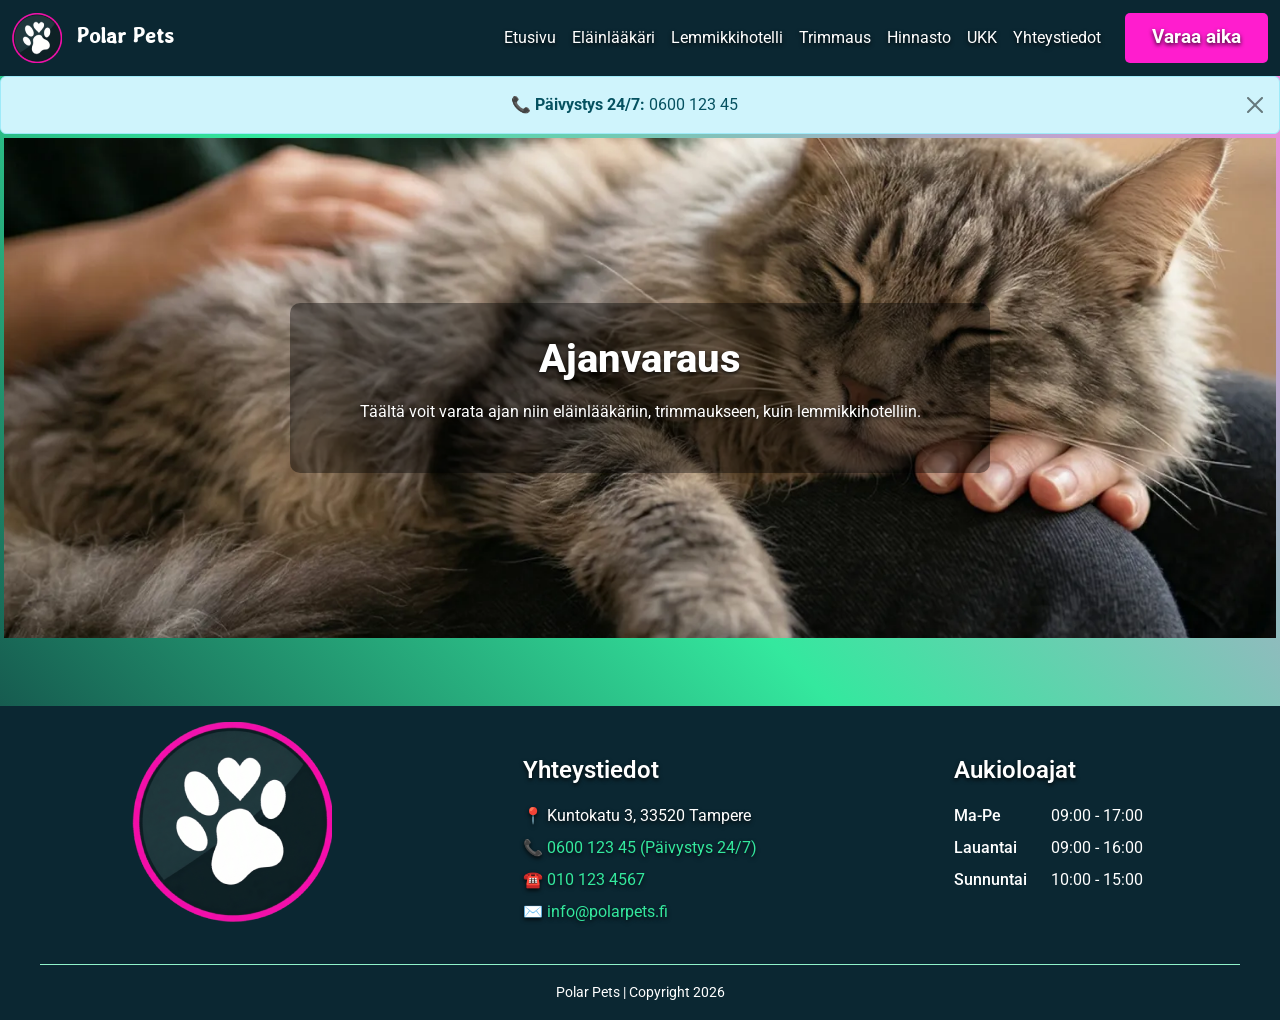
==== html/ajanvaraus.html @ 06be7851 "Trimmaus-sisältökuvat ja introjen erotus." ====
<!DOCTYPE html>
<html lang="fi">
<head>
    <meta charset="UTF-8">
    <meta name="viewport" content="width=device-width, initial-scale=1.0">
    <title>Yhteystiedot - Polar Pets Tampere</title>
    <meta name="description" content="Polar Petsin yhteystiedot, aukioloajat ja sijainti Tampereella. Päivystys 24/7 
    numerossa 0600 123 45. Varaa aika tai lähetä yhteydenottopyyntö!">
    <link rel="icon" type="image/svg+xml" href="../icons/favicon-32x32.png">
    <link rel="preconnect" href="https://fonts.googleapis.com">
    <link rel="preconnect" href="https://fonts.gstatic.com" crossorigin>
    <link href="https://fonts.googleapis.com/css2?family=Stylish&display=swap" rel="stylesheet">
    <link href="https://fonts.googleapis.com/css2?family=Roboto:ital,wght@0,100..900;1,100..900&display=swap" rel="stylesheet">
    <link href="https://cdn.jsdelivr.net/npm/bootstrap@5.3.8/dist/css/bootstrap.min.css"
        rel="stylesheet">
    <link rel="stylesheet" href="../css/styles.css">
</head>
<body>
    
    <header class="bootstrap-zone">
        <nav class="navbar navbar-expand-lg navbar-dark">
            <div class="container-fluid">
                <a class="navbar-brand" href="../index.html"><img src="../images/polarlogo_50px.png" alt="Polar Pets pyöreä tassulogo."> Polar Pets</a>
                <a href="ajanvaraus.html" class="btn btn-primary d-lg-none ms-auto me-2">Varaa aika</a>
                <button class="navbar-toggler" type="button" data-bs-toggle="collapse" 
                        data-bs-target="#navbarNav" aria-controls="navbarNav" 
                        aria-expanded="false" aria-label="Toggle navigation">
                    <span class="navbar-toggler-icon"></span>
                </button>
                <div class="collapse navbar-collapse" id="navbarNav">
                    <ul class="navbar-nav ms-auto">
                        <li class="nav-item"><a class="nav-link" href="../index.html">Etusivu</a></li>
                        <li class="nav-item"><a class="nav-link" href="elainlaakari.html">Eläinlääkäri</a></li>
                        <li class="nav-item"><a class="nav-link" href="lemmikkihotelli.html">Lemmikkihotelli</a></li>
                        <li class="nav-item"><a class="nav-link" href="trimmaus.html">Trimmaus</a></li>
                        <li class="nav-item"><a class="nav-link" href="hinnasto.html">Hinnasto</a></li>
                        <li class="nav-item"><a class="nav-link" href="ukk.html">UKK</a></li>
                        <li class="nav-item"><a class="nav-link" href="yhteystiedot.html">Yhteystiedot</a></li>
                    </ul>
                </div>
                <a href="ajanvaraus.html" class="btn-primary d-none d-lg-inline-block ms-3">Varaa aika</a>
            </div>
        </nav>
        <div class="alert alert-info alert-dismissible fade show m-0 text-center" role="alert">
            <strong>📞 Päivystys 24/7:</strong> 0600 123 45<button type="button" class="btn-close" data-bs-dismiss="alert" aria-label="Close"></button>
        </div>
    </header>

    <div class="site-grid">
        <main class="content-area">

            <section class="hero-section">
                <div class="hero">
                    <img src="../materiaalit/optimized-images/placeholderkuva.webp" alt="Muuta tämä teksti!">
                    <div class="hero-text">
                        <h1>Ajanvaraus</h1>
                        <p>Täältä voit varata ajan niin eläinlääkäriin, trimmaukseen, kuin lemmikkihotelliin.</p>
                    </div>    
                </div>
            </section>
        </main>
    </div>

    <footer class="footer">
        <div class="footer-wrapper">
            <div class="footer-logo">
                <img src="../images/polarlogo_200px.png" alt="Polar Pets pyöreä tassulogo.">
            </div>
            <div class="footer-contact">
                <h3>Yhteystiedot</h3>
                <address>
                    <ul>
                        <li>📍 Kuntokatu 3, 33520 Tampere</li>
                        <li><a href="tel:+35860012345">📞 0600 123 45 (Päivystys 24/7)</a></li>
                        <li><a href="tel:+358101234567">☎️ 010 123 4567</a></li>
                        <li><a href="mailto:info@polarpets.fi">✉️ info@polarpets.fi</a></li>
                    </ul>
                </address>
            </div>
            <div class="footer-opening-hours">
                <h3>Aukioloajat</h3>
                    <dl>
                        <dt>Ma-Pe</dt>
                        <dd>09:00 - 17:00</dd>
                        <dt>Lauantai</dt>
                        <dd>09:00 - 16:00</dd>
                        <dt>Sunnuntai</dt>
                        <dd>10:00 - 15:00</dd>
                    </dl>
            </div>
            <div class="footer-copyright">
                <small>Polar Pets  |  Copyright 2026</small>
            </div>
        </div>
    </footer>
    <script src="https://cdn.jsdelivr.net/npm/bootstrap@5.3.8/dist/js/bootstrap.bundle.min.js"></script>
</body>
</html>
---- css/styles.css ----
/* -----------------------------------
   POLAR PETS - STYLE GUIDE
   Visual direction: Aurora-inspired, 
   professional, trustworthy
   ----------------------------------- */

/* TODO: lisää tarvittavia elementtejä tai luokkia, tarkistus, hienosäätö 
   VARMISTA: 360px kaikki pysyy kasassa! */


/* --- CSS RESET --- */
* {
    margin: 0;
    padding: 0;
    box-sizing: border-box;
}


/* --- CSS VARIABLES --- */
:root {
/* Color palette - Aurora inspired */
    --polar-white: #FFF;                /* Puhdas valkoinen tekstille */            
    --polar-primary: #0B2732;           /* Tausta, sopii kaikkien kanssa. */
    --polar-secondary: #34E89E;         /* 30% Tausta, korostus, tekstinä primary päälle. */
    --polar-accent: #FF1DCE;            /* 10% Tausta, CTA, tekstinä primary päälle. */
/* Functional colors */
    --pets-shadow: rgba(0,0,0,0.8);     /* Varjo esim. tekstille */
    --pets-s-shadow: rgba(0,0,0,0.6);   /* Pehmeä varjo esim. hinnastoon */
    --pets-mask: rgba(0,0,0,0.4);       /* Pohja tekstille */
    --pets-s-glow: #91F3CA ;            /* Hienovarainen muutos, hover/activ/etc. */
    --pets-a-glow: #FF85E4 ;            /* Hienovarainen muutos, hover/activ/etc. */
}

body {
    font-family: "Roboto", Helvetica, Arial, sans-serif;
    color: var(--polar-white);
    background: linear-gradient(45deg, var(--polar-primary) 0%, var(--polar-secondary), 
    var(--pets-a-glow) 100%);
}
section {
    padding: 0.25rem;
    margin-bottom: 2rem;
}

/* --- TYPOGRAPHY --- Headings - Roboto ExtraBold/Bold/Medium for hierarchy */
h1, h2, h3, p, ul, li {
    text-shadow: 0 2px 4px var(--pets-shadow);
}
h1 {
    font-weight: 800;       /* ExtraBold */
    font-size: 2.5rem;      /* 40px */
    line-height: 1.2;
    margin-bottom: 1rem;
}
h2 {
    font-weight: 700;       /* Bold */
    font-size: 2rem;        /* 32px */
    line-height: 1.3;
    margin-top: 2rem;
    margin-bottom: 1rem;
}
h3 {
    font-weight: 600;       /* Medium */
    font-size: 1.5rem;      /* 24px */
    line-height: 1.4;
    margin-bottom: 0.5rem;
}
/* Body text - Roboto Regular for readability */
p {
    font-weight: 400;       /* Regular */
    font-size: 1rem;        /* 16px */
    line-height: 1.6;
    margin-bottom: 1rem;
}

ul {
    margin-bottom: 2rem;
}
a {
    color: var(--polar-secondary);
    text-decoration: none;
}


/* --- NAVBAR --- Ylikirjoitettu bootstrap */
header {
    position: sticky;
    top: 0;
    z-index: 1000;
}

.navbar {
    background-color: var(--polar-primary);
    position: relative;
}
.navbar-brand {
    font-family: "Stylish", Helvetica, Arial, sans-serif;
    font-size: 1.5rem;
    font-weight: 600;
    font-style: normal;
    color: var(--polar-white) !important;
}
.navbar-brand img {
    height: 50px;
    width: auto;
    margin-right: 0.5rem;
}
.navbar-nav .nav-link {
    color: var(--polar-white) !important;
    transition: color 0.3s ease;
}
.navbar-nav .nav-link.active {
    color: var(--polar-secondary) !important;
    font-weight: 600;
}
.navbar-nav .nav-link:hover,
.navbar-nav .nav-link:focus {
    color: var(--pets-s-glow) !important;
}


/* --- UKK --- Ylikirjoitettu ja täydennetty bootstrap */
.accordion {
    margin-bottom: 3rem;
}
.accordion-item {
    background-color: transparent;
    border: none;
    margin-bottom: 0.5rem;
    max-width: 542px;
}
/* The clickable button/header */
.accordion-button {
    background: var(--pets-mask);
    color: var(--polar-white) !important;
    font-weight: 500;
    font-size: 1.125rem;
    padding: 1.25rem 3rem 1.25rem 1.5rem;
    border: none;
    border-radius: 5px;
    box-shadow: none !important;
    transition: all 0.3s ease;
}
.accordion-button.collapsed:hover {
    box-shadow: 0 0 15px var(--polar-secondary), 0 0 30px var(--pets-s-glow) !important;
}
.accordion-button:not(.collapsed) {
    background: var(--pets-mask);
    color: var(--polar-secondary) !important;
    border-radius: 5px 5px 0 0;
}
/* The arrow icon */
.accordion-button::after {
    filter: brightness(0) invert(1);
    transition: transform 0.3s ease;
}
.accordion-button:not(.collapsed)::after {
    filter: brightness(0) saturate(100%) invert(85%) sepia(35%) saturate(2061%) hue-rotate(100deg) brightness(96%) contrast(92%);  /* Makes arrow secondary color when open */
}
.accordion-body {
    background: var(--pets-mask);
    text-shadow: 0 2px 4px var(--pets-shadow);
    padding: 1.5rem;
    border-radius: 0 0 5px 5px;
    color: var(--polar-white);
    font-size: 1rem;
    line-height: 1.6;
}
.accordion-header {
    margin-top: 0 !important;
    margin-bottom: 0 !important;
}


/* --- BUTTONS --- */
.btn-primary,
.btn-secondary {
    display: inline-block;
    color: var(--polar-white);
    text-shadow: 0 2px 4px var(--pets-shadow);
    padding: 0.5rem 1.5rem;
    border-radius: 5px;
    cursor: pointer;
    width: fit-content;
}

/* Käytä CTA:han (Varaa aika) */
.btn-primary {
    background-color: var(--polar-accent);
    border: 3px solid transparent;
    font-size: 18.5px;  /*testing if this passes WebAim's wave*/
    font-weight: bold;   /*WebAim daily scan limit exceeded. Hopefully this passes the test tomorrow*/
    transition: background-color 0.3s ease;
}
.btn-primary:hover,
.btn-primary:focus {
    background-color: var(--polar-accent);
    border: 3px solid var(--pets-a-glow);
    box-shadow: 0 0 15px var(--pets-a-glow), 0 0 30px var(--pets-a-glow);
}

/* Käytä toissijaisiin asioihin (Lue lisää, tms.) */
.btn-secondary {
    background-color: transparent;
    border: 3px solid var(--pets-a-glow);
    font-weight: 500;
    transition: all 0.3s ease;
}
.btn-secondary:hover,
.btn-secondary:focus {
    background-color: var(--polar-accent);
    box-shadow: 0 0 15px var(--pets-a-glow), 0 0 30px var(--pets-a-glow);
}


/* --- CARDS & INFO-BOX --- */
.service-card,
.index-card,
.testimonial-card,
.info-box,
.intro {
    background: var(--pets-mask);
    border-radius: 5px;
    padding: 1.5rem;
}

.icon {
    height: 72px;
    width: auto;
    color: var(--polar-secondary);
}

/* Käytä: palveluiden esittely, henkilöprofiilit, käyttäjien suositukset, yms. */
.service-card {
    margin-bottom: 1.5rem;
    break-inside: avoid;                    /* Prevents card from splitting across columns */
    display: inline-block;
    width: 100%;
}
.service-card:hover,
.service-card:focus {
    box-shadow: 0 0 15px var(--pets-s-glow), 0 0 30px var(--pets-s-glow);
}

.card-image-wrapper{
    width: 100%;
    height: clamp(200px, 30vw, 350px);
    object-fit: cover;
    border-radius: 7.5px;
}

/* Käytä vain kotisivulla */
.index-card {
    max-width: 320px;
    display: flex;
    flex-direction: column;
    align-items: center;
    transition: all 0.3s ease;
}
.index-card:hover,
.index-card:focus {
    transform: scale(1.025);
    box-shadow: 0 0 15px var(--polar-secondary), 0 0 30px var(--pets-s-glow);    
}
.index-card h3 {
    text-align: center;
    padding: 1.5rem;
}
.index-card p {
    text-align: center;
}
.index-card .btn-primary,
.index-card .btn-secondary {
    margin-top: auto;
}

.testimonial-card {
    display: flex;
    flex-direction: column;
    align-items: center;
}
.testimonial-card img {
    width: 100%;
    height: clamp(200px, 55vw, 350px);
    object-fit: cover;
    border-radius: 7.5px;
}
.testimonial-card blockquote {
    font-size: 1.125rem;
    font-style: italic;
    text-shadow: 0 2px 4px var(--pets-shadow);
    line-height: 1.7;
    text-align: center;
    position: relative;
}
.testimonial-card figcaption {
    font-size: 1rem;
    font-weight: 500;
    text-shadow: 0 2px 4px var(--pets-shadow);
    text-align: center;
    margin-top: 0.5rem;
}

/* Vaihtoehto kortille. Korostettu tieto, aukioloajat, päivystystiedot, yms. */
.info-box {
    border-left: 4px solid var(--pets-a-glow);
    margin-bottom: 3rem;
    max-width: 600px;
}
.info-box p {
    margin-bottom: auto;
}

.info-box strong{
    color: var(--pets-s-glow);
}

.info-box a {
    transition: all 0.3s ease;
    display: inline-block;              /* Necessary for transform to work */
}
.info-box a:hover,
.info-box a:focus {
    transform: scale(1.1);
}
.info-box ul {
    list-style: none;
    padding: 0;
    margin: 0;
}
.info-box ul li {
    margin-bottom: 0.5rem;
}
.info-box dl {
    text-shadow: 0 2px 4px var(--pets-shadow);
    margin: 0;
    display: grid;
    grid-template-columns: auto 1fr;
    gap: 0rem 1.5rem;
}
.info-box dt {
    font-weight: 500;
    text-align: left;
}
.info-box dd {
    text-align: left;
}
.info-box iframe {
    border: 3px solid var(--pets-s-glow);
    border-radius: 7.5px;
}

.intro {
    text-align: center;
}

/* --- FORM --- */
/* Käytä: Yhteydenottolomake, ajanvarauspyyntö. Kentät selkeät ja helppolukuiset. */
.contact-form-container {
    background-color: var(--pets-mask);
    padding: 2rem;
    border: 4px solid var(--pets-a-glow);
    border-radius: 5px;
}
.form-group {
    margin-bottom: 1.5rem;
}
.form-group label {
    display: block;
    margin-bottom: 0.5rem;
    font-weight: 500;
    text-shadow: 0 2px 4px var(--pets-shadow);
}
.form-input {
    background-color: rgba(255, 255, 255, 0.1);
    width: 100%;
    padding: 0.75rem;
    border: 2px solid transparent;
    border-radius: 5px;
    font-size: 1rem;
    color: var(--polar-white);
    transition: border-color 0.3s ease, background-color 0.3s ease;
}
.form-input:focus,
.form-input:hover {
    outline: none;
    border-color: var(--polar-secondary);
    background-color: rgba(255, 255, 255, 0.15);
}
textarea.form-input {
    resize: vertical;
    min-height: 120px;
}
.form-input::placeholder {
    color: rgba(255, 255, 255, 0.5);
    opacity: 1;
}
.form-input:focus::placeholder {
    color: rgba(255, 255, 255, 0.3);
}


/* --- TABLE --- Hinnastoa varten */
table {
    table-layout: fixed;
    width: 90%;
    margin-bottom: 3rem;
    border-collapse: separate;
    border-spacing: 0;
    border-radius: 0 0 5px 5px;
    overflow: hidden;
}
thead {
    background-color: var(--pets-shadow);
    color: var(--pets-a-glow);
}
tbody tr:nth-child(odd) {                           /* 2n+1 ("odd"=parittomat) */
    background-color: var(--pets-mask);
    text-shadow: 0 2px 4px var(--pets-shadow);
}
tbody tr:nth-child(even) {                          /* 2n+1 ("even"=parilliset) */
    background-color: var(--pets-s-shadow);
    text-shadow: 0 2px 4px var(--pets-shadow);
}
caption {
    padding: 1rem;
    background: var(--pets-s-shadow);
    color: var(--polar-white);
    font-weight: 500;
    font-size: 1rem;
    text-shadow: 0 2px 4px var(--pets-shadow);
    text-align: center;
    border-radius: 5px 5px 0 0;
    caption-side: top;
}
th,
td {
    vertical-align: middle;
    padding: 1rem;
}
tr :nth-child(2) {
  text-align: center;
  width: 50%;
}


/* --- FOOTER --- */
/* Käytä samaa tummaa footeria vaalealla tekstillä kaikilla sivuillamme
   MUISTA laittaa <p class="footer", että teksti toimii kuten pitää. */
.footer {
    background-color: var(--polar-primary);
    padding: 1rem;
}
.footer-wrapper {
    display: grid;
    grid-template-columns: 1fr;
    grid-template-areas:
        "logo"
        "hours"
        "contact"
        "copyright";
    gap: 1.5rem;
    max-width: 1200px;
    margin: 0 auto;
    justify-items: center;
}

@media (min-width: 600px) {
    .footer-wrapper {
        grid-template-columns: 1fr 1fr;
        grid-template-areas:
            "logo logo"
            "contact hours"
            "copyright copyright";
    }
}
@media (min-width: 992px) {
    .footer-wrapper {
        grid-template-columns: 1fr 1fr 1fr;
        grid-template-areas:
            "logo contact hours"
            "copyright copyright copyright";
    }
}

.footer-logo {
    grid-area: logo;
}
.footer-contact {
    grid-area: contact;
}
.footer-opening-hours {
    grid-area: hours;
}
.footer-copyright {
    grid-area: copyright;
    text-align: center;
    padding-top: 1rem;
    position: relative;
    width: 100%;
}
.footer-copyright::before {
    content: "";
    position: absolute;
    top: 0;
    left: 50%;
    transform: translateX(-50%);
    width: clamp(344px, 100%, 1200px);
    height: 1px;
    background-color: var(--pets-s-glow);
}

.footer h3 {
    margin-bottom: 1rem;
}
@media (min-width: 600px) {
    .footer h3 {
    padding-top: 2rem;
    }
}
.footer a {
    transition: all 0.3s ease;
    display: inline-block; /* Necessary for transform to work */
}
.footer a:hover,
.footer a:focus {
    transform: scale(1.1);
}
.footer ul {
    list-style: none;
    padding: 0;
    margin: 0;
}
.footer ul li {
    margin-bottom: 0.5rem;
}
.footer dl {
    margin: 0;
    display: grid;
    grid-template-columns: auto 1fr;    /* Label takes what it needs, time fills rest */
    gap: 0rem 1.5rem;                   /* vertical horizontal */
}
.footer dt {
    font-weight: 500;
    text-align: left;
}
.footer dd {
    text-align: left;
}


/* --- SITE-WIDE GRID LAYOUTS --- */

/* Page wrapper - contains everything except navbar */
.site-grid {
    display: grid;
    grid-template-columns: 1fr;
    gap: 2rem;
    max-width: 1200px;
    margin: 0 auto;
    padding: 0 2rem 2rem;
}

.content-box {
    display: grid;
    justify-items: center;
}

/* --- LAYOUT TEMPLATES --- */

/* Hero Section - Centered single column */
.hero-section {
    width: 100vw;
    margin-left: calc(50% - 50vw);
    margin-top: 0;
    margin-bottom: 2rem;
}
.hero {
    display: grid;
    grid-template-columns: 1fr;
    justify-items: center;
    text-align: center;
    gap: 1.5rem;
    padding: 2rem 1rem;
    position: relative;
    overflow: hidden;
    min-height: 400px;
}

.hero img {
    width: 100%;
    height: 100%;
    object-fit: cover;
    object-position: center 75%;
    position: absolute;
    top: 0;
    left: 0;
    z-index: 1;
}
.hero-text {
    position: relative;                 /* ← Changed from absolute */
    z-index: 2;                         /* ← Sits above image */
    text-align: center;
    width: 90%;                         /* More breathing room on mobile */
    background-color: var(--pets-mask);
    padding: 1.5rem 1rem;               /* Smaller padding on mobile */
    border-radius: 10px;
    max-width: 700px;
    margin: auto;                       /* Centers it vertically and horizontally */
}
.hero-text h1 {
    font-size: clamp(1.5rem, 4vw, 2.5rem);
}
.hero-text p {
    font-size: clamp(0.9rem, 2vw, 1rem);
}
.hero-text .btn-primary {
    margin-top: 1.5rem;
    font-size: 1rem;
}

@media (min-width: 768px) {
    .hero {
        min-height: 500px;
        padding: 3rem 1rem;
    }
    .hero-text {
        width: 80%;
        padding: 2rem 1.5rem;
    }
    .hero-text .btn-primary {
        margin-top: 2.5rem;
        padding: 0.75rem 2.5rem;
        font-size: 1.1rem;
    }
}

/* Two Column */
.layout-two {
    display: grid;
    grid-template-columns: 1fr;
    gap: 2rem;
}

@media (min-width: 768px) {
    .layout-two {
        grid-template-columns: 1fr 1fr;
    }
}

/* Two Column - Masonry style */
.layout-two-masonry {
    column-count: 1;
    column-gap: 2rem;
}

@media (min-width: 768px) {
    .layout-two-masonry {
        column-count: 2;
    }
}

/* Three Column - Equal widths (service cards) */
.layout-three {
    display: grid;
    grid-template-columns: 1fr;
    gap: 2rem;
}

@media (min-width: 768px) {
    .layout-three {
        grid-template-columns: repeat(2, 1fr);
    }
}

@media (min-width: 992px) {
    .layout-three {
        grid-template-columns: repeat(3, 1fr);
    }
}

/* Four Column */
.layout-four {
    display: grid;
    grid-template-columns: 1fr;
    gap: 1.5rem;
}

@media (min-width: 460px) {
    .layout-four {
        grid-template-columns: repeat(2, 1fr);
    }
}

@media (min-width: 1200px) {
    .layout-four {
        grid-template-columns: repeat(4, 1fr);
    }
}
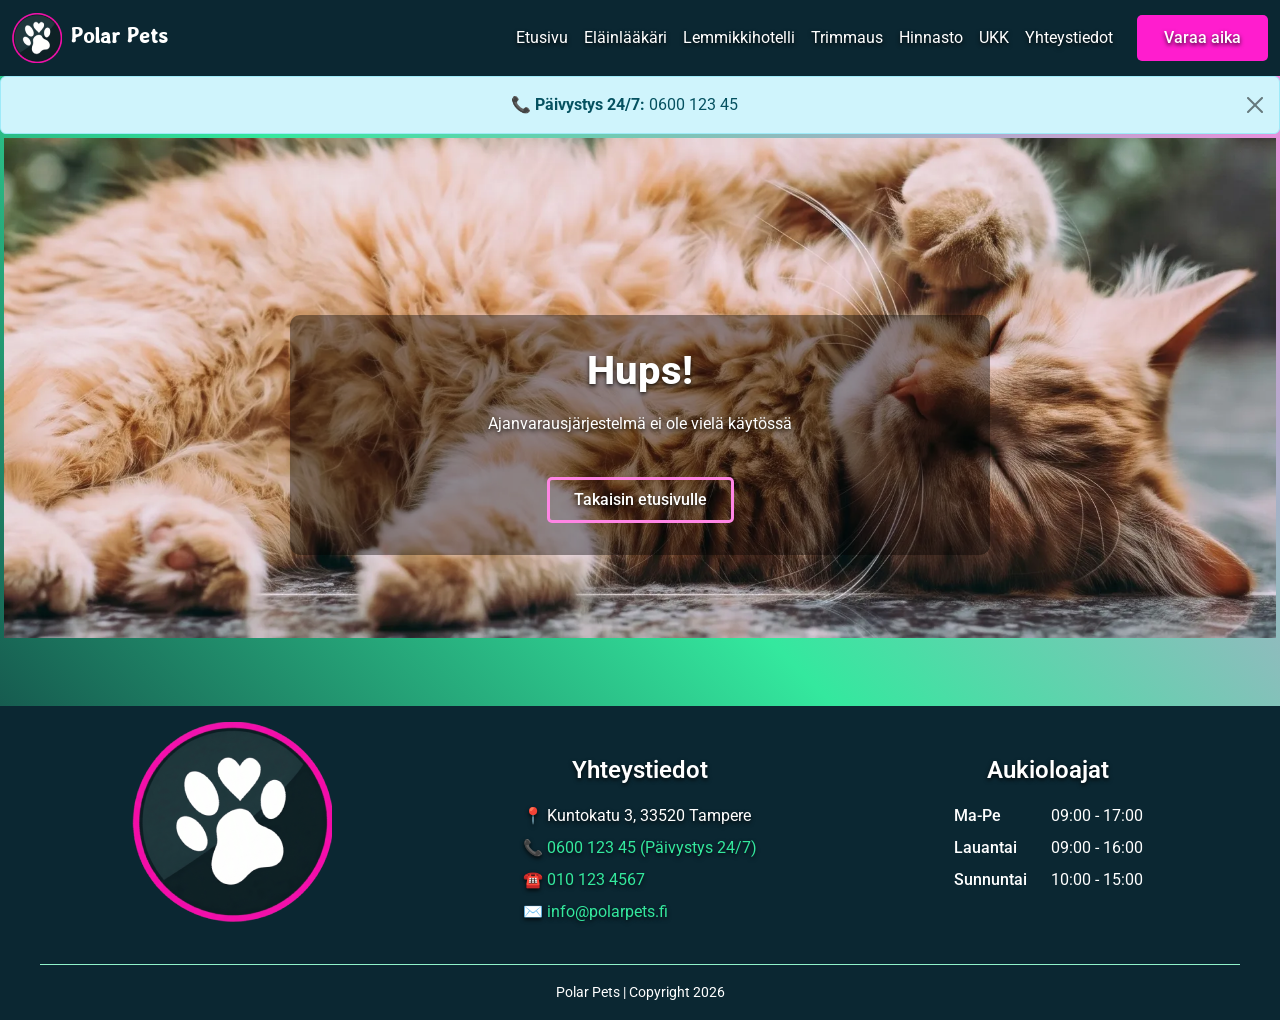
==== commit 79d5fb9f: "html:n viimeistely tehty." ====
--- a/html/ajanvaraus.html
+++ b/html/ajanvaraus.html
@@ -4,8 +4,8 @@
     <meta charset="UTF-8">
     <meta name="viewport" content="width=device-width, initial-scale=1.0">
     <title>Yhteystiedot - Polar Pets Tampere</title>
-    <meta name="description" content="Polar Petsin yhteystiedot, aukioloajat ja sijainti Tampereella. Päivystys 24/7 
-    numerossa 0600 123 45. Varaa aika tai lähetä yhteydenottopyyntö!">
+    <meta name="description" content="Polar Petsin ajanvarausjärjestelmä, josta löydät ajanvarauksen eläinlääkäriklinikalle,
+    lemmikkihotelliimme ja trimmaamoomme Tampereella.">
     <link rel="icon" type="image/svg+xml" href="../icons/favicon-32x32.png">
     <link rel="preconnect" href="https://fonts.googleapis.com">
     <link rel="preconnect" href="https://fonts.gstatic.com" crossorigin>
@@ -20,7 +20,7 @@
     <header class="bootstrap-zone">
         <nav class="navbar navbar-expand-lg navbar-dark">
             <div class="container-fluid">
-                <a class="navbar-brand" href="../index.html"><img src="../images/polarlogo_50px.png" alt="Polar Pets pyöreä tassulogo."> Polar Pets</a>
+                <a class="navbar-brand" href="../index.html"><img src="../images/polarlogo_50px.png" alt="Polar Pets pieni, pyöreä tassulogo.">Polar Pets</a>
                 <a href="ajanvaraus.html" class="btn btn-primary d-lg-none ms-auto me-2">Varaa aika</a>
                 <button class="navbar-toggler" type="button" data-bs-toggle="collapse" 
                         data-bs-target="#navbarNav" aria-controls="navbarNav" 
@@ -46,25 +46,28 @@
         </div>
     </header>
 
-    <div class="site-grid">
-        <main class="content-area">
-
-            <section class="hero-section">
-                <div class="hero">
-                    <img src="../materiaalit/optimized-images/placeholderkuva.webp" alt="Muuta tämä teksti!">
-                    <div class="hero-text">
-                        <h1>Ajanvaraus</h1>
-                        <p>Täältä voit varata ajan niin eläinlääkäriin, trimmaukseen, kuin lemmikkihotelliin.</p>
-                    </div>    
-                </div>
-            </section>
-        </main>
-    </div>
+    <main class="site-grid">
+        <section class="hero-section">
+            <div class="hero">
+                <picture>
+                <source media="(min-width: 768px)" srcset="../images/1920x1080_orangecat2.webp">
+                <source media="(max-width: 767px)" srcset="../images/767_etusivu.webp">
+                <img src="../images/1920x1080_orangecat2.webp" 
+                alt="Lähikuva oranssista kissasta nukkumassa kyljellään ulkona kiiltävällä kivilattialla.">
+                </picture>
+                <div class="hero-text">
+                    <h1>Hups!</h1>
+                    <p>Ajanvarausjärjestelmä ei ole vielä käytössä</p>
+                    <a href="../index.html" class="btn-secondary">Takaisin etusivulle</a>
+                </div>    
+            </div>
+        </section>
+    </main>
 
     <footer class="footer">
         <div class="footer-wrapper">
             <div class="footer-logo">
-                <img src="../images/polarlogo_200px.png" alt="Polar Pets pyöreä tassulogo.">
+                <img src="../images/polarlogo_200px.png" alt="Polar Pets iso, pyöreä tassulogo.">
             </div>
             <div class="footer-contact">
                 <h3>Yhteystiedot</h3>
--- a/css/styles.css
+++ b/css/styles.css
@@ -36,10 +36,12 @@
     color: var(--polar-white);
     background: linear-gradient(45deg, var(--polar-primary) 0%, var(--polar-secondary), 
     var(--pets-a-glow) 100%);
-}
+    overflow-x: hidden;
+}
+
 section {
     padding: 0.25rem;
-    margin-bottom: 2rem;
+    margin-bottom: 3rem;
 }
 
 /* --- TYPOGRAPHY --- Headings - Roboto ExtraBold/Bold/Medium for hierarchy */
@@ -56,7 +58,6 @@
     font-weight: 700;       /* Bold */
     font-size: 2rem;        /* 32px */
     line-height: 1.3;
-    margin-top: 2rem;
     margin-bottom: 1rem;
 }
 h3 {
@@ -188,8 +189,7 @@
 .btn-primary {
     background-color: var(--polar-accent);
     border: 3px solid transparent;
-    font-size: 18.5px;  /*testing if this passes WebAim's wave*/
-    font-weight: bold;   /*WebAim daily scan limit exceeded. Hopefully this passes the test tomorrow*/
+    font-weight: 500;
     transition: background-color 0.3s ease;
 }
 .btn-primary:hover,
@@ -228,6 +228,17 @@
     height: 72px;
     width: auto;
     color: var(--polar-secondary);
+    margin-bottom: 2rem;
+}
+
+.index-card img,
+.service-card img {
+    width: 100%;
+    height: 188px;
+    object-fit: cover;
+    display: block;
+    margin-bottom: 2rem;
+    border-radius: 7.5px;
 }
 
 /* Käytä: palveluiden esittely, henkilöprofiilit, käyttäjien suositukset, yms. */
@@ -242,14 +253,8 @@
     box-shadow: 0 0 15px var(--pets-s-glow), 0 0 30px var(--pets-s-glow);
 }
 
-.card-image-wrapper{
-    width: 100%;
-    height: clamp(200px, 30vw, 350px);
-    object-fit: cover;
-    border-radius: 7.5px;
-}
-
-/* Käytä vain kotisivulla */
+
+/* Käytä korostettu palveluiden esittely */
 .index-card {
     max-width: 320px;
     display: flex;
@@ -262,9 +267,8 @@
     transform: scale(1.025);
     box-shadow: 0 0 15px var(--polar-secondary), 0 0 30px var(--pets-s-glow);    
 }
-.index-card h3 {
-    text-align: center;
-    padding: 1.5rem;
+.index-card h2, h3 {
+    text-align: center;
 }
 .index-card p {
     text-align: center;
@@ -583,7 +587,6 @@
     gap: 1.5rem;
     padding: 2rem 1rem;
     position: relative;
-    overflow: hidden;
     min-height: 400px;
 }
 
@@ -591,7 +594,7 @@
     width: 100%;
     height: 100%;
     object-fit: cover;
-    object-position: center 75%;
+    object-position: 70% 40%;
     position: absolute;
     top: 0;
     left: 0;
@@ -614,7 +617,7 @@
 .hero-text p {
     font-size: clamp(0.9rem, 2vw, 1rem);
 }
-.hero-text .btn-primary {
+.hero-text .btn-secondary {
     margin-top: 1.5rem;
     font-size: 1rem;
 }
@@ -639,6 +642,7 @@
 .layout-two {
     display: grid;
     grid-template-columns: 1fr;
+    justify-items: center;
     gap: 2rem;
 }
 
@@ -652,6 +656,7 @@
 .layout-two-masonry {
     column-count: 1;
     column-gap: 2rem;
+    justify-items: center;
 }
 
 @media (min-width: 768px) {
@@ -665,6 +670,7 @@
     display: grid;
     grid-template-columns: 1fr;
     gap: 2rem;
+    justify-items: center;
 }
 
 @media (min-width: 768px) {
@@ -683,10 +689,11 @@
 .layout-four {
     display: grid;
     grid-template-columns: 1fr;
+    justify-items: center;
     gap: 1.5rem;
 }
 
-@media (min-width: 460px) {
+@media (min-width: 768px) {
     .layout-four {
         grid-template-columns: repeat(2, 1fr);
     }
